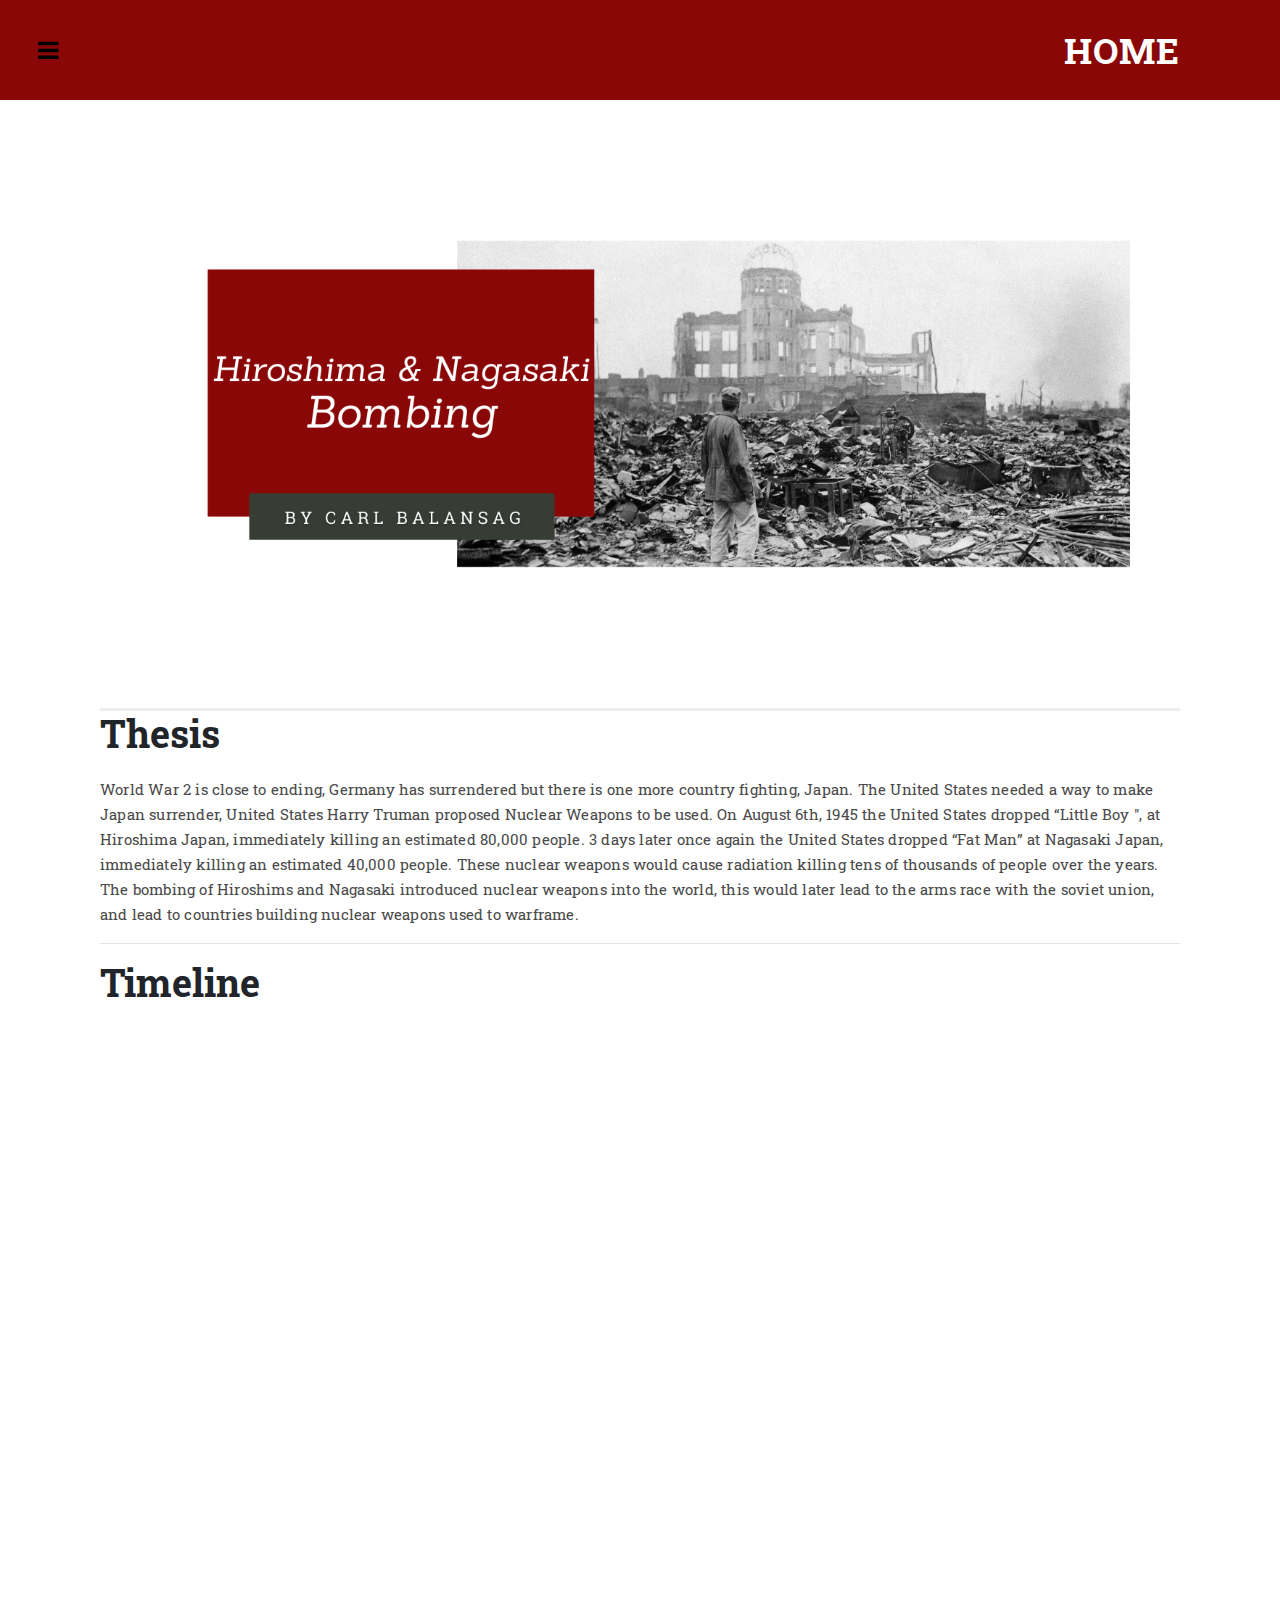
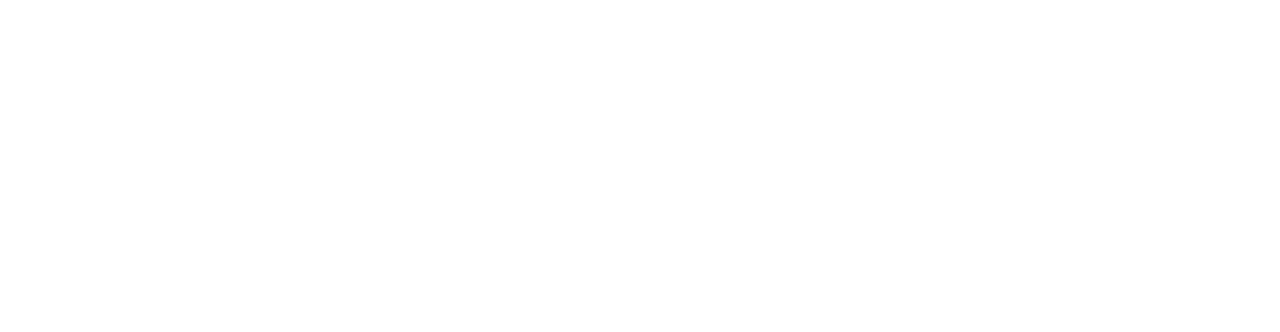
==== index.html @ 060b4022 "Add files via upload" ====
<!DOCTYPE html>
<html lang="en">

  <head>

    <meta charset="utf-8">
    <meta name="viewport" content="width=device-width, initial-scale=1, shrink-to-fit=no">
    <meta name="description" content="">
    <meta name="author" content="">
    <link href="https://fonts.googleapis.com/css?family=Roboto:100,300,400,500,700" rel="stylesheet">

    <title>Hiroshima & Nagasaki Bombing</title>

    <!-- Bootstrap core CSS -->
    <link href="vendor/bootstrap/css/bootstrap.min.css" rel="stylesheet">

<!--
Ramayana CSS Template
https://templatemo.com/tm-529-ramayana
-->

    <!-- Additional CSS Files -->
    <link rel="stylesheet" href="assets/css/fontawesome.css">
    <link rel="stylesheet" href="assets/css/templatemo-style.css">
    <link rel="stylesheet" href="assets/css/owl.css">

  </head>

<body class="is-preload">

    <!-- Wrapper -->
    <div id="wrapper">

      <!-- Main -->
        <div id="main">
          <div class="inner">

            <!-- Header -->
            <header id="header">
              <div class="logo">
                <a href="index.html">Home</a>
              </div>
            </header>

            <!-- Page Heading -->

            <section class="simple-post">
              <div class="container-fluid">
              
                <div class="row">
                  <div class="col-md-6" id="imp-left">
                    <img src="assets/images/start.png"  class="top"  alt="">
                  </div>                
              </div>
              </section>


            <div class="page-heading">
              <div class="container-fluid">
                <div class="row">
                  <div class="col-md-12">
                    <h1>Thesis</h1>
                    <p class="thesis">     World War 2 is close to ending, Germany has surrendered but there is one more country fighting, Japan. The United States needed a way to make Japan surrender, United States Harry Truman proposed Nuclear Weapons to be used. On August 6th, 1945 the United States dropped “Little Boy '', at Hiroshima Japan, immediately killing an estimated 80,000 people. 3 days later once again the United States dropped “Fat Man” at Nagasaki Japan, immediately killing an estimated 40,000 people. These nuclear weapons would cause radiation killing tens of thousands of people over the years. The bombing of Hiroshims and Nagasaki introduced nuclear weapons into the world, this would later lead to the arms race with the soviet union, and lead to countries building nuclear weapons used to warframe.</p>
                    <hr />
                    <h1>Timeline</h1>
                  </div>
                </div>
              </div>
            </div>


              <iframe src='https://cdn.knightlab.com/libs/timeline3/latest/embed/index.html?source=1AvqhfemXt5m7eoBFFXl8RFWh9XiJI4sRMn04hHzDS0k&font=Default&lang=en&initial_zoom=2&height=650' width="100%" height="800px" frameborder="0" style="border:0" allowfullscreen></iframe>


          </div>
        </div>

      <!-- Sidebar -->
        <div id="sidebar">

          <div class="inner">
              
            <!-- Menu -->
            <!-- <nav id="menu">
              <ul>
                <li><a href="shortcodes.html">Home</a></li>
                <li><a href="index.html">Main Event</a></li>
                <li><a href="simple_page.html">Timeline</a></li>
              </ul>
            </nav> -->

            <nav id="menu">
              <ul>
                <li><a href="index.html">Home</a></li>
                <li><a href="background.html">Background</a></li>
                <li><a href="mainevent.html">Main Event</a></li>
                <li>
                  <span class="opener">Long/Short Term Event</span>
                  <ul>
                    <li><a href="shortterm.html">Short Term</a></li>
                    <li><a href="longterm.html">Long Term</a></li>
                  </ul>
                </li>
                <li><a href="cite.html">Annotated Bibliography</a></li>
              </ul>
            </nav>

            <!-- Footer -->
            
          </div>
        </div>

    </div>

  <!-- Scripts -->
  <!-- Bootstrap core JavaScript -->
    <script src="vendor/jquery/jquery.min.js"></script>
    <script src="vendor/bootstrap/js/bootstrap.bundle.min.js"></script>

    <script src="assets/js/browser.min.js"></script>
    <script src="assets/js/breakpoints.min.js"></script>
    <script src="assets/js/transition.js"></script>
    <script src="assets/js/owl-carousel.js"></script>
    <script src="assets/js/custom.js"></script>
</body>


  </body>

</html>
---- assets/css/templatemo-style.css ----
/*

Ramayana CSS Template

https://templatemo.com/tm-529-ramayana

*/


@import url(fontawesome.css);
@import url("https://fonts.googleapis.com/css?family=Roboto+Slab:400,700");

body {
	font-family: 'Roboto Slab', sans-serif;
}

/* Basic */



input, select, textarea {
	outline: none;
}

a:hover {
	color: #FC3;
	text-decoration: none;
}

p {
	font-size: 14px;
	line-height: 25px;
	color: #7a7a7a;
	letter-spacing: 0.2px;
}

h4 {
	font-size: 19px;
	font-weight: 700;
	color: #31323a;
	letter-spacing: 0.25px;
}

img {
	width: 100%;
	overflow: hidden;
}

.top{
    margin-left: auto;
    margin-right: auto;
    position: relative;
    width: 85vw;
    height: auto;
}

.primary-button a,
button {
	font-size: 14px;
	font-weight: 700;
	text-transform: uppercase;
    background-color: transparent;
	display: inline-block;
	padding: 8px 20px;
	color: #8A0707;
	border: 2px solid #8A0707;
	transition: all 0.5s;
}
.primary-button a:hover,
button:hover {
	color: #fff;
	background-color: rgba(83,91,160,1);
}

section#search {
	border-bottom: none;
	padding-bottom: 0px;
}

section {
	border-bottom: 3px solid #eee;
	padding-bottom: 100px;
}

/* Wrapper */

#wrapper {
    display: -moz-flex;
    display: -webkit-flex;
    display: -ms-flex;
    display: flex;
    -moz-flex-direction: row-reverse;
    -webkit-flex-direction: row-reverse;
    -ms-flex-direction: row-reverse;
    flex-direction: row-reverse;
    min-height: 100vh;
}


/* Main */
.vdayPic{
    width: 300px;
    height: auto;
}

.kidref{
    position: relative;
    bottom: 20px;
    font-size: 9px;
}

.kid{
    width: 300px;
    height: auto;
}

.hershey{
    width: 450px;
    height: auto;
}

#imp-left{
    position: relative;
    left: 40px;
}

.refImp{
    width: 350px;
    height: auto;
}

.japPic{
    width: auto;
    height: 300px;
}

.un{
    width: 450px;
    height: auto;  
}

#imp{
    position: relative;
    bottom: 25px;    
}

.refv{
    position: relative;
    bottom: 20px;    
    font-size: 9px;
}

.refppl{
    position: relative;
    bottom: 40px;    
    font-size: 9px;
}

.img-main{
    height:290px;;
    width: auto;
    position: relative;
    bottom: 40px;
}

#main {
    -moz-flex-grow: 1;
    -webkit-flex-grow: 1;
    -ms-flex-grow: 1;
    flex-grow: 1;
    -moz-flex-shrink: 1;
    -webkit-flex-shrink: 1;
    -ms-flex-shrink: 1;
    flex-shrink: 1;
    width: 100%;
}

#main > .inner {
    padding: 100px;
}

/* Banner */
.main-banner .container-fluid {
	padding-left: 0px;
	padding-right: 0px;
}
.main-banner .banner-content {
	background-image: url(../images/bomb.jpg);
	background-size: cover;
    object-fit: fill;
}

.main-banner .banner-content .banner-caption {
    max-width: 350px;
	background-color: rgba(250,250,250,0.95);
	margin: 50px;
	padding: 50px;
    opacity: 80%;
}

.main-banner .banner-content .banner-caption h4 {
	font-size: 38px;
	font-weight: 700;
	color: #31323a;
	letter-spacing: 0.25px;
	margin: 0px;
    opacity: 100%;
}

.main-banner .banner-content .banner-caption em {
	font-style: normal;
	color: #664c35

;
}

.main-banner .banner-content .banner-caption span {
	font-size: 15px;
	color: #aaaaaa;
	letter-spacing: 0.5px;
	display: inline-block;
	margin-top: 20px;
	margin-bottom: 20px;
}

.main-banner .banner-content .banner-caption p {
	margin-bottom: 30px;
    opacity: 100%;
}


/* Services */

.services {
	margin-top: 100px;
}

.services .container-fluid {
	padding-left: 13px;
	padding-right: 13px;
}

.services .col-md-4 {
	padding-left: 2px;
	padding-right: 2px;
}

.services .service-item {
	margin-bottom: 3px;
	background-color: #eaebef;
	padding: 50px;
	text-align: center;
	transition: all 0.5s;
}

.services .service-item .icon {
	width: 50px;
	height: 50px;
	display: inline-block;
	margin-bottom: 30px;
	background-size: cover;
	background-repeat: no-repeat;
	transition: all 0.5s;
}

.services .first-item .icon {
	background-image: url(../images/icon_01.png);
}
.services .first-item:hover .icon {
	background-image: url(../images/icon_hover_01.png);
}

.services .second-item .icon {
	background-image: url(../images/icon_02.png);
}
.services .second-item:hover .icon {
	background-image: url(../images/icon_hover_02.png);
}

.services .third-item .icon {
	background-image: url(../images/icon_03.png);
}
.services .third-item:hover .icon {
	background-image: url(../images/icon_hover_03.png);
}

.services .fourth-item .icon {
	background-image: url(../images/icon_04.png);
}
.services .fourth-item:hover .icon {
	background-image: url(../images/icon_hover_04.png);
}

.services .fivth-item .icon {
	background-image: url(../images/icon_05.png);
}
.services .fivth-item:hover .icon {
	background-image: url(../images/icon_hover_05.png);
}

.services .sixth-item .icon {
	background-image: url(../images/icon_06.png);
}
.services .sixth-item:hover .icon {
	background-image: url(../images/icon_hover_06.png);
}

.services .service-item:hover {
	background-color: #8A0707;
}
.services .service-item:hover h4,
.services .service-item:hover p {
	color: #fff;
}

.services .service-item h4 {
	margin-bottom: 20px;
	transition: all 0.5s;
}

.services .service-item  p {
	margin-bottom: 0px;
	transition: all 0.5s;
}

/* Top Image */

.top-image {
	margin-top: 100px;
}

.top-image .container-fluid {
	padding-left: 0px;
	padding-right: 0px;
}

.top-image h4 {
	margin: 30px 0px 20px 0px;
}

.top-image .primary-button {
	margin-top: 30px;
}

/* Left Image */
.left-image {
	margin-top: 100px;
}

.left-image .container-fluid {
	padding-left: 0px;
	padding-right: 0px;
}

.left-image .right-content {
	margin-left: 15px;
}

.left-image h4 {
	margin: 0px 0px 20px 0px;
}

.left-image .primary-button {
	margin-top: 30px;
}

/* Right Image */
section.right-image {
	border-bottom: none;
	padding-bottom: 0px;
}

.right-image {
	margin-top: 100px;
}

.right-image .container-fluid {
	padding-left: 0px;
	padding-right: 0px;
}

.right-image .left-content {
	margin-right: 15px;
}

.right-image h4 {
	margin: 0px 0px 20px 0px;
}

.right-image .primary-button {
	margin-top: 30px;
}

/* Simple Post */
.simple-post {
    margin-top: 80px;
}

.simple-post .container-fluid {
    padding-left: 0px;
    padding-right: 0px;
}

.simple-post p {
    margin-top: 30px;
    margin-bottom: 0px;
}

.simple-post1 {
    margin-top: 80px;
}

.simple-post1 .container-fluid {
    padding-left: 0px;
    padding-right: 0px;
}

.simple-post1 p {
    margin-top: 30px;
    margin-bottom: 0px;
}



/* Contact Form */

section.contact-form {
    padding-bottom: 0px;
    border-bottom: none;
}

.contact-form {
    margin-top: 100px;
}

.contact-form .container-fluid {
    padding-left: 0px;
    padding-right: 0px;
}

.contact-form input {
    font-size: 14px;
    color: #7a7a7a;
    width: 100%;
    height: 50px;
    border-radius: 0px;
    border: 2px solid #eee;
    outline: none;
    padding-left: 20px;
    line-height: 50px;
    margin-bottom: 40px;
}

.contact-form input:focus {
    outline: none;
    box-shadow: none;
    border-color: #8A0707;
}

.contact-form textarea {
    font-size: 14px;
    color: #7a7a7a;
    width: 100%;
    max-width: 100%;
    height: 160px;
    max-height: 220px;
    border-radius: 0px;
    border: 2px solid #eee;
    outline: none;
    padding-left: 20px;
    line-height: 50px;
    margin-bottom: 40px;
}

.contact-form textarea:focus {
    outline: none;
    box-shadow: none;
    border-color: #8A0707;
}

.contact-form button {
    font-size: 14px;
    font-weight: 700;
    text-transform: uppercase;
    display: inline-block;
    padding: 8px 20px;
    color: #8A0707;
    background-color: transparent;
    border: 2px solid #8A0707;
    transition: all 0.5s;
    cursor: pointer;
}

.contact-form button:hover {
    color: #fff;
    background-color: rgba(83,91,160,1);
}


/* Tables */

section.tables {
    margin-top: 80px;
    border-top: 3px solid #eee!important;
    padding-top: 100px;
}

section.tables .container-fluid {
    padding-left: 0px;
    padding-right: 0px;
}

.default-table {
    -webkit-overflow-scrolling: touch;
    overflow-x: auto;
    background-color: #f7f7f7;
    padding: 50px;
}

.alternate-table {
    margin-top: 50px;
    -webkit-overflow-scrolling: touch;
    overflow-x: auto;
    background-color: #f7f7f7;
    padding: 50px;
}

.alternate-table table td {
    border-right: 2px solid #f7f7f7;
}

.alternate-table table td:last-child {
    border-right: none;
}


table {
    width: 100%;
}

table tbody tr {
    border-left: 0;
    border-right: 0;
    border-bottom: 10px solid #f7f7f7;
}

table td {
    padding: 20px;
}

table th {
    padding: 0px 20px 20px 20px;
    font-size: 17px;
    font-weight: 700;
    letter-spacing: 0.5px;
    text-align: left;
    text-transform: capitalize;
}

    @media screen and (max-width: 980px) {

        table th {
            font-size: 15px;
        }

    }

table.alt {
    border-collapse: separate;
}

table.alt tbody tr td {
    border: solid 1px;
    border-left-width: 0;
    border-top-width: 0;
}

    table.alt tbody tr td:first-child {
        border-left-width: 1px;
    }

table.alt tbody tr:first-child td {
    border-top-width: 1px;
}

table.alt thead {
    border-bottom: 0;
}

table.alt tfoot {
    border-top: 0;
}

table tbody tr {
    background-color: #e7e7e7;
}

    table tbody tr:nth-child(2n + 1) {
        background-color: #fff;
    }

table th {
    color: #4a4a4a;
}

ul.table-pagination {
    padding: 0;
    margin-top: 30px;
    list-style: none;
    text-align: center;
}

ul.table-pagination li {
    display: inline-block;
}

ul.table-pagination li:first-child {
    float: left;
}

ul.table-pagination li:last-child {
    float: right;
}

ul.table-pagination li a {
    display: inline-block;
    height: 40px;
    background-color: #e7e7e7;
    text-align: center;
    line-height: 40px;
    padding: 0px 15px;
    min-width: 40px;
    color: #4a4a4a;
    text-transform: uppercase;
    font-size: 13px;
    transition: all 0.5s;
}

ul.table-pagination li a:hover,
ul.table-pagination li.active a {
    background-color: #8A0707;
    color: #fff;
}


/* Forms */

section.forms {
    margin-top: 90px;
}

section.forms .container-fluid {
    padding-left: 0px;
    padding-right: 0px;
}

.forms input,
.forms select {
    font-size: 14px;
    color: #7a7a7a;
    width: 100%;
    height: 50px;
    border-radius: 0px;
    border: 2px solid #eee;
    outline: none;
    padding-left: 20px;
    line-height: 50px;
    margin-bottom: 40px;
}

.forms textarea {
    font-size: 14px;
    color: #7a7a7a;
    width: 100%;
    height: 160px;
    max-height: 220px;
    border-radius: 0px;
    border: 2px solid #eee;
    outline: none;
    padding-left: 20px;
    line-height: 50px;
    margin-bottom: 40px;
}

.forms input:focus,
.forms select:focus,
.forms textarea:focus {
    outline: none;
    box-shadow: none;
    border-color: #8A0707;
}

.forms .radio-item,
.forms .circle-item {
    margin-bottom: 30px;
}

input[type="checkbox"],
input[type="radio"] {
    -moz-appearance: none;
    -webkit-appearance: none;
    -ms-appearance: none;
    appearance: none;
    display: block;
    float: left;
    margin-right: -2rem;
    opacity: 0;
    width: 1rem;
    z-index: -1;
}

input[type="checkbox"] + label,
input[type="radio"] + label {
    text-decoration: none;
    cursor: pointer;
    display: inline-block;
    font-size: 14px;
    letter-spacing: 0;
    text-transform: none;
    font-weight: 300;
    background-color: #eee;
    padding: 20px;
    padding-right: 1rem;
    position: relative;
    min-width: 180px;
    width: 100%;
    display: inline-block;
    line-height: 22px;
}

input[type="checkbox"] + label:before,
input[type="radio"] + label:before {
    -moz-osx-font-smoothing: grayscale;
    -webkit-font-smoothing: antialiased;
    font-family: FontAwesome;
    font-style: normal;
    font-weight: normal;
    text-transform: none !important;
}

input[type="checkbox"] + label:before,
input[type="radio"] + label:before {
    border-radius: 0px;
    background-color: #fff;
    content: '';
    display: inline-block;
    line-height: 30px;
    position: absolute;
    text-align: center;
    width: 30px;
    height: 30px;
    top: 50%;
    transform: translateY(-50%);
    right: 10px;
}

.circle-item input[type="checkbox"] + label:before,
.circle-item input[type="radio"] + label:before {
    border-radius: 50%;
}

input[type="checkbox"]:checked + label:before,
input[type="radio"]:checked + label:before {
    content: '\f00c';
    background-color: #8A0707;
    color: #fff;
}

input[type="checkbox"] + label:before {
    border-radius: 0;
}

input[type="radio"] + label:before {
    border-radius: 0px;
}


/* Buttons */
section.buttons {
    margin-top: 90px;
    border-bottom: none;
    padding-bottom: 0px;
}

section.buttons .container-fluid {
    padding-left: 0px;
    padding-right: 0px;
}

.filled-rectangle-button {
    margin-bottom: 30px;
}
.filled-rectangle-button a {
    font-size: 14px;
    font-weight: 700;
    text-transform: uppercase;
    display: inline-block;
    padding: 8px;
    width: 100%;
    text-align: center;
    letter-spacing: 0.5px;
    color: #fff;
    border: 2px solid #8A0707;
    transition: all 0.5s;
    background-color: rgba(83,91,160,1);
}
.filled-rectangle-button a:hover {
    color: #8A0707;
    background-color: rgba(83,91,160,0.25);
}

.border-rectangle-button {
    margin-bottom: 30px;
}
.border-rectangle-button a {
    font-size: 14px;
    font-weight: 700;
    text-transform: uppercase;
    display: inline-block;
    padding: 8px;
    width: 100%;
    text-align: center;
    letter-spacing: 0.5px;
    color: #8A0707;
    border: 2px solid #8A0707;
    transition: all 0.5s;
    background-color: rgba(83,91,160,0.0);
}
.border-rectangle-button a:hover {
    color: #fff;
    background-color: rgba(83,91,160,1);
}

.filled-radius-button {
    margin-bottom: 30px;
}
.filled-radius-button a {
    font-size: 14px;
    font-weight: 700;
    text-transform: uppercase;
    display: inline-block;
    padding: 8px;
    width: 100%;
    text-align: center;
    letter-spacing: 0.5px;
    color: #fff;
    border: 2px solid #8A0707;
    transition: all 0.5s;
    background-color: rgba(83,91,160,1);
    border-radius: 5px;
}
.filled-radius-button a:hover {
    color: #fff;
    background-color: rgba(83,91,160,0.25);
}

.border-radius-button {
    margin-bottom: 30px;
}
.border-radius-button a {
    font-size: 14px;
    font-weight: 700;
    text-transform: uppercase;
    display: inline-block;
    padding: 8px;
    width: 100%;
    text-align: center;
    letter-spacing: 0.5px;
    color: #8A0707;
    border: 2px solid #8A0707;
    transition: all 0.5s;
    background-color: rgba(83,91,160,0.0);
    border-radius: 5px;
}
.border-radius-button a:hover {
    color: #fff;
    background-color: rgba(83,91,160,1);
}

.filled-rounded-button {
    margin-bottom: 30px;
}
.filled-rounded-button a {
    font-size: 14px;
    font-weight: 700;
    text-transform: uppercase;
    display: inline-block;
    padding: 8px;
    width: 100%;
    text-align: center;
    letter-spacing: 0.5px;
    color: #fff;
    border: 2px solid #8A0707;
    transition: all 0.5s;
    background-color: rgba(83,91,160,1);
    border-radius: 20px;
}
.filled-rounded-button a:hover {
    color: #fff;
    background-color: rgba(83,91,160,0.25);
}

.border-rounded-button {
    margin-bottom: 30px;
}
.border-rounded-button a {
    font-size: 14px;
    font-weight: 700;
    text-transform: uppercase;
    display: inline-block;
    padding: 8px;
    width: 100%;
    text-align: center;
    letter-spacing: 0.5px;
    color: #8A0707;
    border: 2px solid #8A0707;
    transition: all 0.5s;
    background-color: rgba(83,91,160,0.0);
    border-radius: 20px;
}
.border-rounded-button a:hover {
    color: #fff;
    background-color: rgba(83,91,160,1);
}

.filled-icon-button {
    margin-bottom: 30px;
}
.filled-icon-button i {
    margin-right: 8px;
}
.filled-icon-button a {
    font-size: 14px;
    font-weight: 700;
    text-transform: uppercase;
    display: inline-block;
    padding: 8px;
    width: 100%;
    text-align: center;
    letter-spacing: 0.5px;
    color: #fff;
    border: 2px solid #8A0707;
    transition: all 0.5s;
    background-color: rgba(83,91,160,1);
    border-radius: 20px;
}
.filled-icon-button a:hover {
    color: black;
    background-color: rgba(83,91,160,0.25);
}

.border-icon-button {
    margin-bottom: 30px;
}
.border-icon-button i {
    margin-right: 8px;
}
.border-icon-button a {
    font-size: 14px;
    font-weight: 700;
    text-transform: uppercase;
    display: inline-block;
    padding: 8px;
    width: 100%;
    text-align: center;
    letter-spacing: 0.5px;
    color: #8A0707;
    border: 2px solid #8A0707;
    transition: all 0.5s;
    background-color: rgba(83,91,160,0.0);
    border-radius: 20px;
}
.border-icon-button a:hover {
    color: #fff;
    background-color: rgba(83,91,160,1);
}

/* Page Heading */

.page-heading .container-fluid {
    padding-left: 0px;
    padding-right: 0px;
}

.page-heading h1 {
    margin-top: 0px;
    font-size: 38px;
    font-weight: 700;
    margin-bottom: 20px;
}

.page-heading p {
    font-size: 15px;
    color: #4a4a4a;
}

/* Section Heading */

.section-heading .container-fluid {
    padding-left: 0px;
    padding-right: 0px;
}

.section-heading h2 {
    margin-top: 0px;
    font-size: 24px;
    font-weight: 700;
    margin-bottom: 50px;
}

/* Sidebar */

#sidebar {
    -moz-flex-grow: 0;
    -webkit-flex-grow: 0;
    -ms-flex-grow: 0;
    flex-grow: 0;
    -moz-flex-shrink: 0;
    -webkit-flex-shrink: 0;
    -ms-flex-shrink: 0;
    flex-shrink: 0;
    -moz-transition: margin-left 0.5s ease, box-shadow 0.5s ease;
    -webkit-transition: margin-left 0.5s ease, box-shadow 0.5s ease;
    -ms-transition: margin-left 0.5s ease, box-shadow 0.5s ease;
    transition: margin-left 0.5s ease, box-shadow 0.5s ease;
    background-color: #3A3935;
    position: relative;
    width: 420px;
}

#sidebar > .inner {
    position: relative;
    width: 420px;
    padding: 0px 50px;
}

#sidebar > .inner > #search  {
    background-color: #2d2e39;
    height: 100px;
    width: 420px;
    display: inline-block;
    margin-left: -50px;
}
#sidebar > .inner > #search input {
	width: 100%;
	height: 100px;
	background-color: transparent;
	border: none;
	padding: 0px 50px;
	color: black;
}

#search form:before {
	font-family: 'FontAwesome';
    -moz-transform: scaleX(-1);
    -webkit-transform: scaleX(-1);
    -ms-transform: scaleX(-1);
    transform: scaleX(-1);
    color: black;
    content: '\f002';
    cursor: default;
    display: block;
    position: absolute;
    right: 50px;
    text-align: center;
    top: 35px;
    font-size: 18px;
}

#sidebar .toggle {
    text-decoration: none;
    -moz-transition: left 0.5s ease;
    -webkit-transition: left 0.5s ease;
    -ms-transition: left 0.5s ease;
    transition: left 0.5s ease;
    -webkit-tap-highlight-color: rgba(255, 255, 255, 0);
    border: 0;
    display: block;
    color: black;
    height: 100px;
    left: 420px;
    line-height: 100px;
    outline: 0;
    overflow: hidden;
    position: absolute;
    text-align: center;
    text-indent: 100px;
    top: 0;
    width: 100px;
    z-index: 10000;
}

#sidebar .toggle:before {
    -moz-osx-font-smoothing: grayscale;
    -webkit-font-smoothing: antialiased;
    font-family: FontAwesome;
    font-style: normal;
    font-weight: normal;
    text-transform: none !important;
}

#sidebar .toggle:before {
    content: '\f0c9';
    font-size: 2rem;
    height: inherit;
    left: 0;
    line-height: inherit;
    position: absolute;
    text-indent: 0;
    top: 0;
    width: inherit;
}

#sidebar.inactive {
    margin-left: -420px;
}

@media screen and (max-width: 1680px) {
    #sidebar {
        width: 380px;
    }
    #sidebar > .inner {
        padding: 0px 30px;
        width: 380px;
    }
    #sidebar .toggle {
        height: 100px;
        left: 380px;
        line-height: 100px;
    }
    #sidebar .toggle:before {
        font-size: 24px;
    }
    #sidebar.inactive {
        margin-left: -380px;
    }
    #sidebar > .inner > #search  {
	    width: 380px;
	    margin-left: -30px;
	}
	#menu {
		margin-top: 30px;
	}
	.featured-posts {
		margin-left: -30px!important;
		margin-right: -30px!important;
		padding: 30px!important;
	}
}

@media screen and (max-width: 1280px) {
    #sidebar {
        box-shadow: 0 0 5em 0 rgba(0, 0, 0, 0.175);
        height: 100%;
        left: 0;
        position: fixed;
        top: 0;
        z-index: 10000;
    }
    #sidebar.inactive {
        box-shadow: none;
    }
    #sidebar > .inner {
        -webkit-overflow-scrolling: touch;
        height: 100%;
        left: 0;
        overflow-x: hidden;
        overflow-y: auto;
        position: absolute;
        top: 0;
    }
    #sidebar > .inner:after {
        content: '';
        display: block;
        height: 4em;
        width: 100%;
    }
    #sidebar .toggle {
        width: 6em;
    }
    #sidebar .toggle:before {
        font-size: 1.5rem;
        color: black;
        background-color: transparent;
    }
    body.is-preload #sidebar {
        display: none;
    }
}

@media screen and (max-width: 845px) {
    #header .logo a {
        margin-right: 30px!important;
    }
	#main > .inner {
	    padding: 15px;
	}
	#header {
	    margin: -15px!important;
	}
	section.main-banner {
		margin-top: 30px;
	}
    .page-heading h1 {
        margin-top: 80px;
    }
    #sidebar .toggle {
        text-indent: 8.25em;
        width: 7.25em;
    }
    #sidebar .toggle:before {
        color: black;
        margin-left: -0.0855em;
        margin-top: -0.25em;
        font-size: 20px;
        z-index: 1;
    }
    #sidebar .toggle:before {
    	background-color: transparent;
    }
    #sidebar .toggle:after {
        background: transparent;
        border-radius: 5px;
        content: '';
        height: 60px;
        left: 15px;
        position: absolute;
        top: 15px;
        width: 80px;
    }
    .left-image .right-content {
    	margin-top: 40px;
    	margin-left: 0px;
    }
    .right-image .left-content {
    	margin-bottom: 40px;
    	margin-right: 0px;
    }
    .main-banner {
    	text-align: center;
    }
    .main-banner .banner-content .banner-caption {
    	padding: 30px;
    }
    .contact-form button {
        margin-bottom: 30px;
    }
}

/* Featured Post */

.featured-posts {
	margin-top: 50px;
	position: relative;
	background-color: #1e1f25;
	margin-left: -50px;
	margin-right: -50px;
	padding: 50px;
}

.featured-posts .heading h2 {
	font-size: 19px;
	color: #fff;
	border-bottom: 1px solid #2d2e39;
	padding-bottom: 10px;
	margin-bottom: 25px;
}

.featured-posts p {
	margin-top: 20px;
	color: #fff;
}

.owl-carousel .owl-dots {
	position: absolute;
	top: -55px;
	right: 0;
}

.owl-carousel button.owl-dot {
	width: 10px;
	height: 10px;
	background-color: #2d2e39!important;
	margin-left: 5px;
	outline: none;
}

.owl-carousel button.active {
	background-color: #8A0707!important;
}


/* Header */

#header {
    display: -moz-flex;
    display: -webkit-flex;
    display: -ms-flex;
    display: flex;
    position: relative;
    background-color: #8A0707;
    margin: -100px -100px 100px -100px;
}

#header .logo {
    text-align: right;
    display: inline-block;	
    width: 100%;
    height: 100px;
    line-height: 100px;
}
#header .logo a {
	font-size: 36px;
	text-transform: uppercase;
	letter-spacing: 1px;
	color: white;
	font-weight: 700;
	margin-right: 100px;
}


/* Footer */

#footer .copyright {
	text-align: center;
    color: #fff;
    font-size: 14px;
    margin-top: 50px;
}

#footer .copyright p {
	margin-bottom: 0px;
}


/* Menu */
#menu {
	margin-top: 50px;
}

#menu ul {
    -moz-user-select: none;
    -webkit-user-select: none;
    -ms-user-select: none;
    user-select: none;
    color: #3d4449;
    font-family: "Roboto Slab", serif;
    font-family: 400;
    letter-spacing: 0.075em;
    list-style: none;
    margin-bottom: 0;
    padding: 0;
    text-transform: uppercase;
}

#menu ul a,
#menu ul span {
	color: #fff;
    border-bottom: 0;
    cursor: pointer;
    display: block;
    font-size: 15px;
    font-weight: 300;
    padding: 15px 0px;
}
#menu ul li ul a,
#menu ul li ul span {
    padding: 10px 0px;
}

#menu ul a:hover,
#menu ul span:hover {
    color: #8A0707;
}

#menu ul a.opener,
#menu ul span.opener {
    -moz-transition: color 0.2s ease-in-out;
    -webkit-transition: color 0.2s ease-in-out;
    -ms-transition: color 0.2s ease-in-out;
    transition: color 0.2s ease-in-out;
    text-decoration: none;
    -webkit-tap-highlight-color: rgba(255, 255, 255, 0);
    position: relative;
}

#menu ul a.opener:before,
#menu ul span.opener:before {
    -moz-osx-font-smoothing: grayscale;
    -webkit-font-smoothing: antialiased;
    font-family: FontAwesome;
    font-style: normal;
    font-weight: normal;
    text-transform: none !important;
}

#menu ul a.opener:before,
#menu ul span.opener:before {
    -moz-transition: color 0.2s ease-in-out, -moz-transform 0.2s ease-in-out;
    -webkit-transition: color 0.2s ease-in-out, -webkit-transform 0.2s ease-in-out;
    -ms-transition: color 0.2s ease-in-out, -ms-transform 0.2s ease-in-out;
    transition: color 0.2s ease-in-out, transform 0.2s ease-in-out;
    color: #fff;
    content: '\f078';
    position: absolute;
    right: 0;
}

#menu ul a.opener:hover:before,
#menu ul span.opener:hover:before {
    color: #8A0707;
}

#menu ul a.opener.active + ul,
#menu ul span.opener.active + ul {
    display: block;
}

#menu ul a.opener.active:before,
#menu ul span.opener.active:before {
    -moz-transform: rotate(-180deg);
    -webkit-transform: rotate(-180deg);
    -ms-transform: rotate(-180deg);
    transform: rotate(-180deg);
}

#menu > ul > li {
    border-top: solid 1px #1a1b20;
    margin: 0.5em 0 0 0;
    padding: 0.5em 0 0 0;
}

#menu > ul > li > ul {
    color: #9fa3a6;
    display: none;
    margin: 0.5em 0 1.5em 0;
    padding-left: 1em;
}

#menu > ul > li > ul a,
#menu > ul > li > ul span {
    font-size: 13px;
}

#menu > ul > li > ul > li {
    margin: 0.125em 0 0 0;
    padding: 0.125em 0 0 0;
}

#menu > ul > li:first-child {
    border-top: 0;
    margin-top: 0;
    padding-top: 0;
}
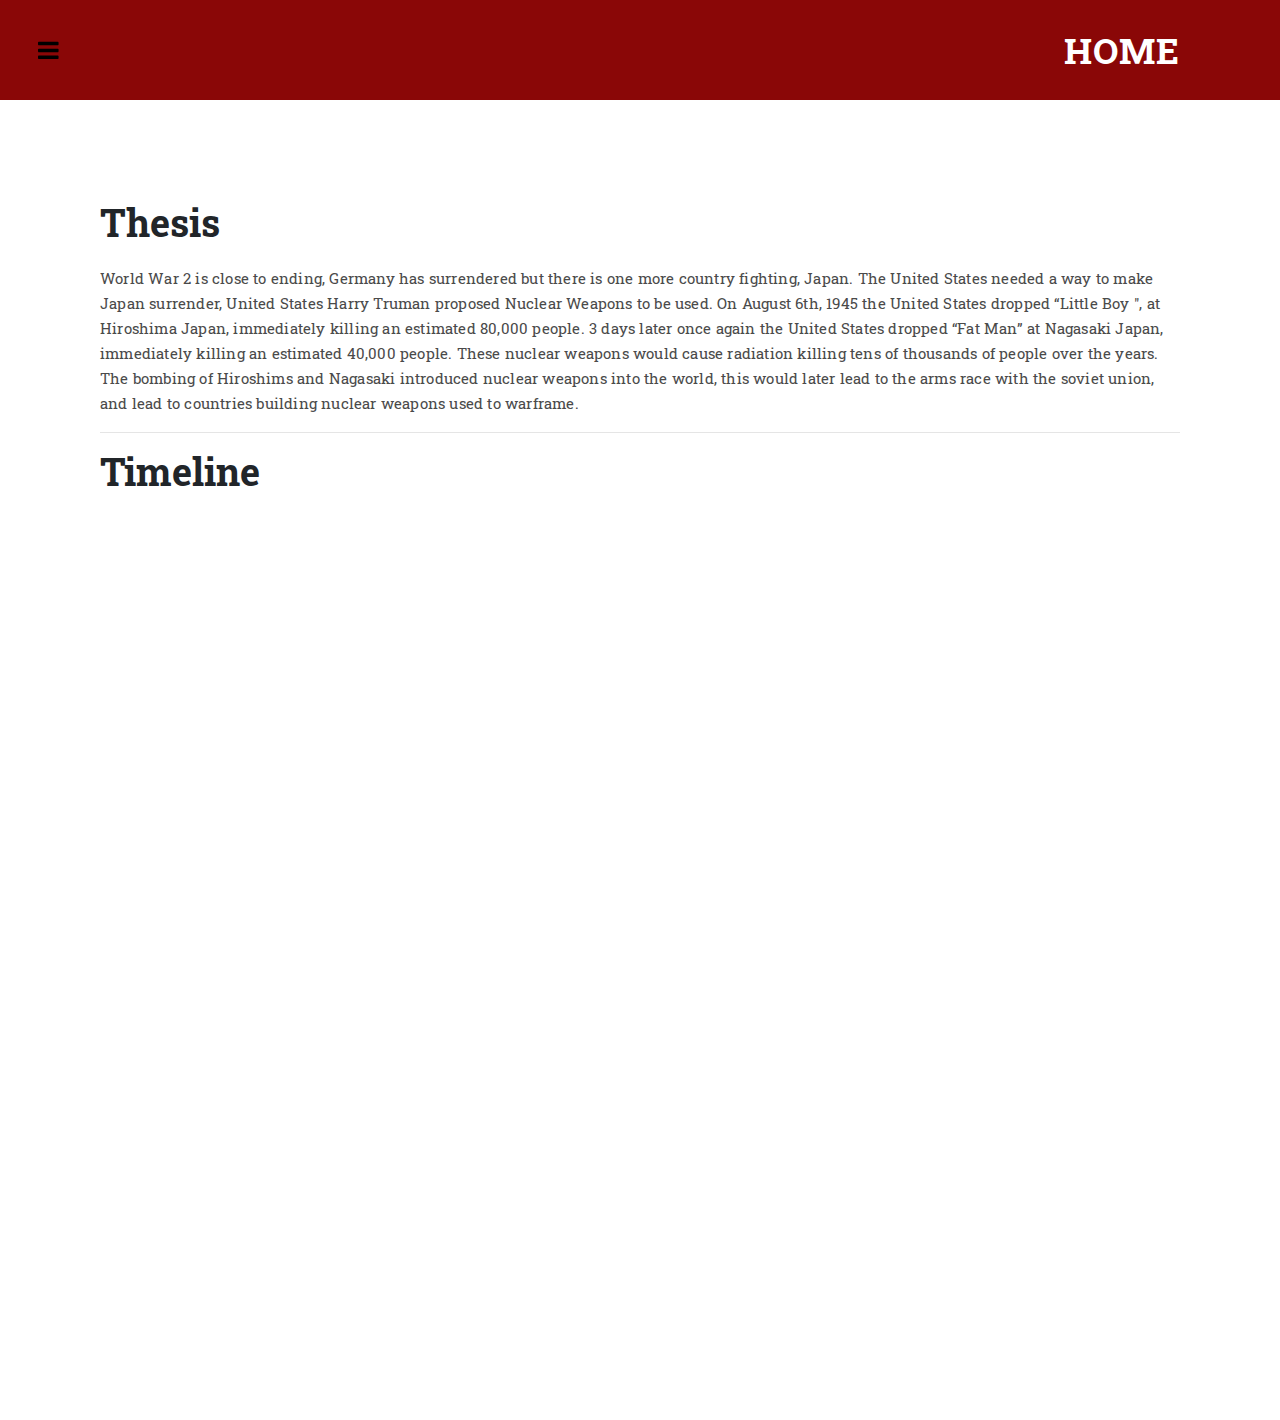
==== commit 15221a89: "Update index.html" ====
--- a/index.html
+++ b/index.html
@@ -43,16 +43,6 @@
             </header>
 
             <!-- Page Heading -->
-
-            <section class="simple-post">
-              <div class="container-fluid">
-              
-                <div class="row">
-                  <div class="col-md-6" id="imp-left">
-                    <img src="assets/images/start.png"  class="top"  alt="">
-                  </div>                
-              </div>
-              </section>
 
 
             <div class="page-heading">
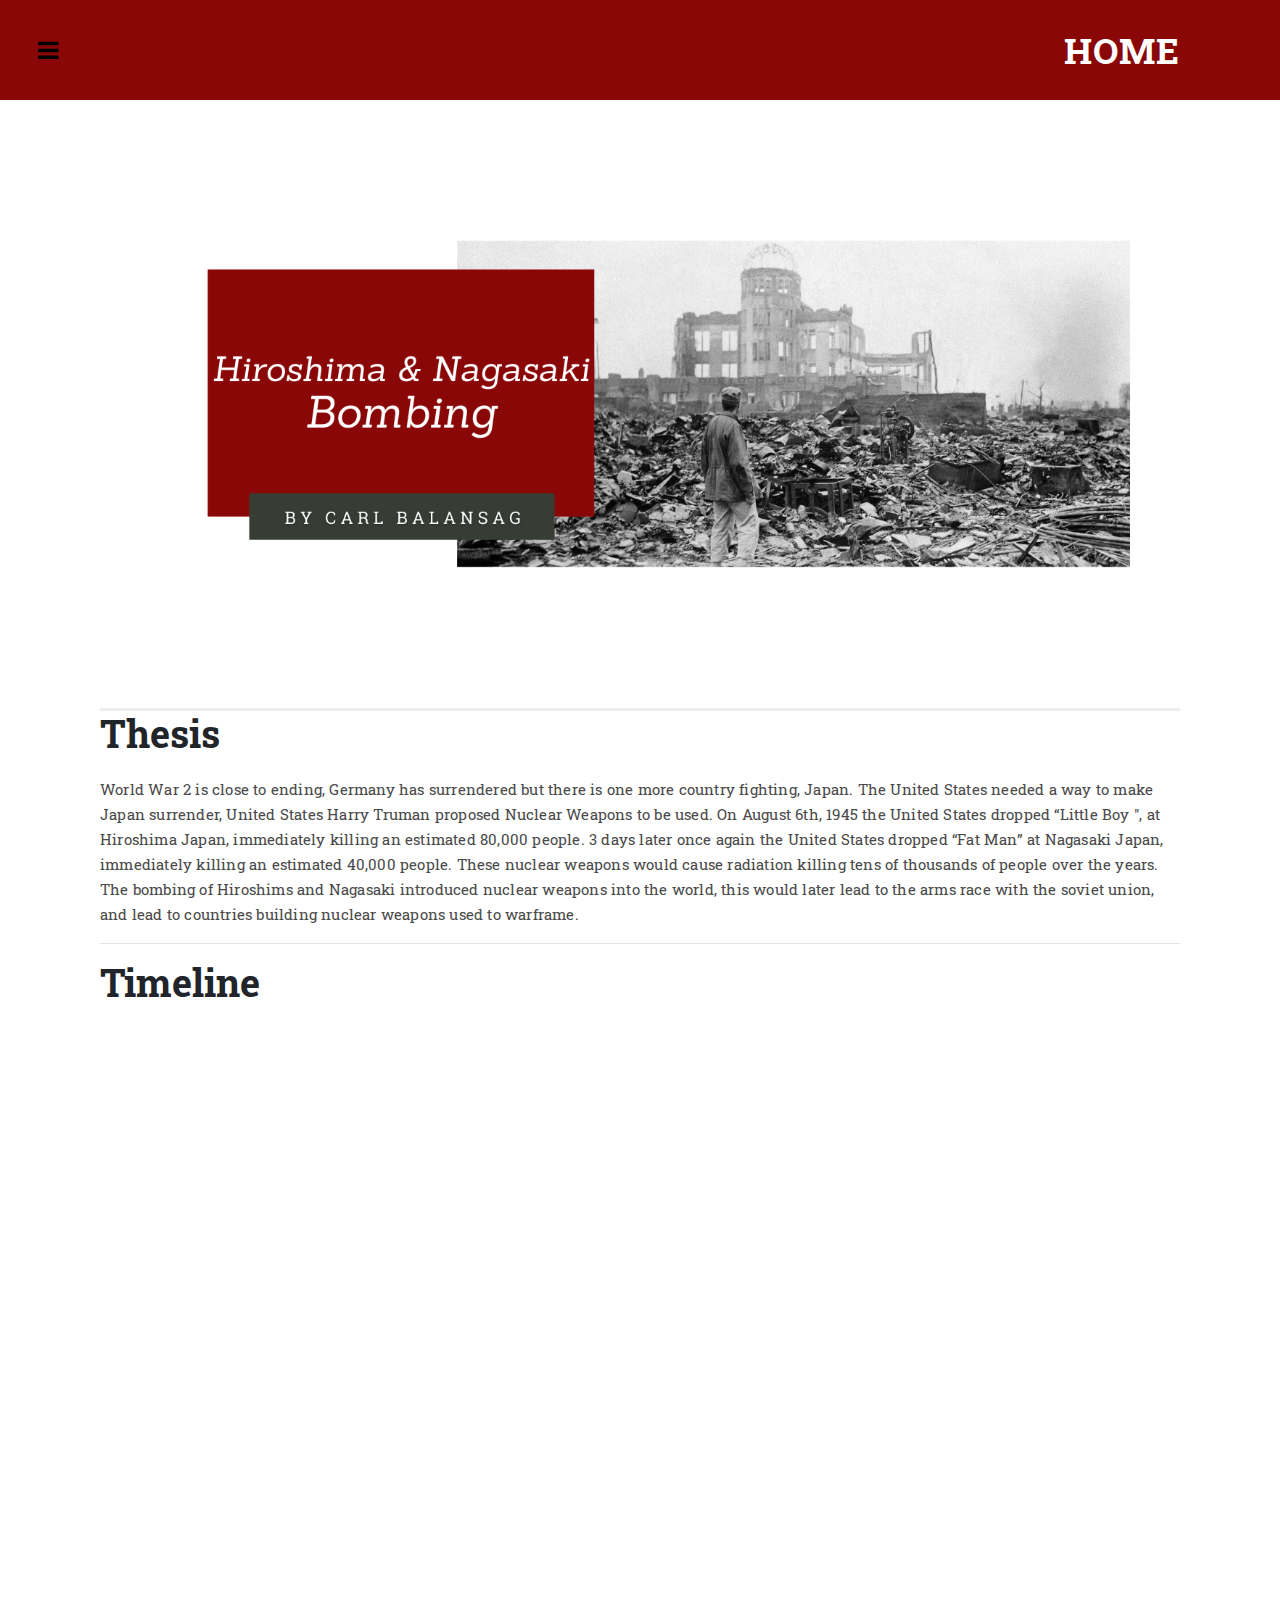
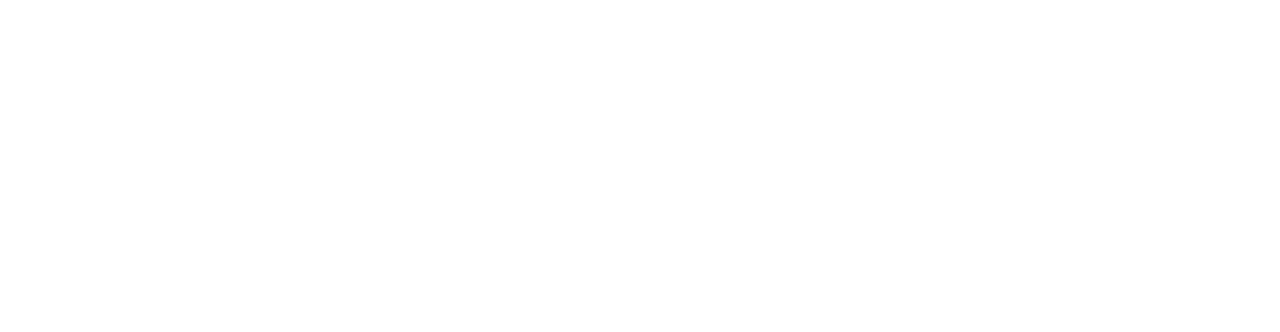
==== commit 7b13cbe0: "Update index.html" ====
--- a/index.html
+++ b/index.html
@@ -43,6 +43,16 @@
             </header>
 
             <!-- Page Heading -->
+
+            <section class="simple-post">
+              <div class="container-fluid">
+              
+                <div class="row">
+                  <div class="col-md-6" id="imp-left">
+                    <img src="assets/images/start.png"  class="top"  alt="">
+                  </div>                
+              </div>
+              </section>
 
 
             <div class="page-heading">
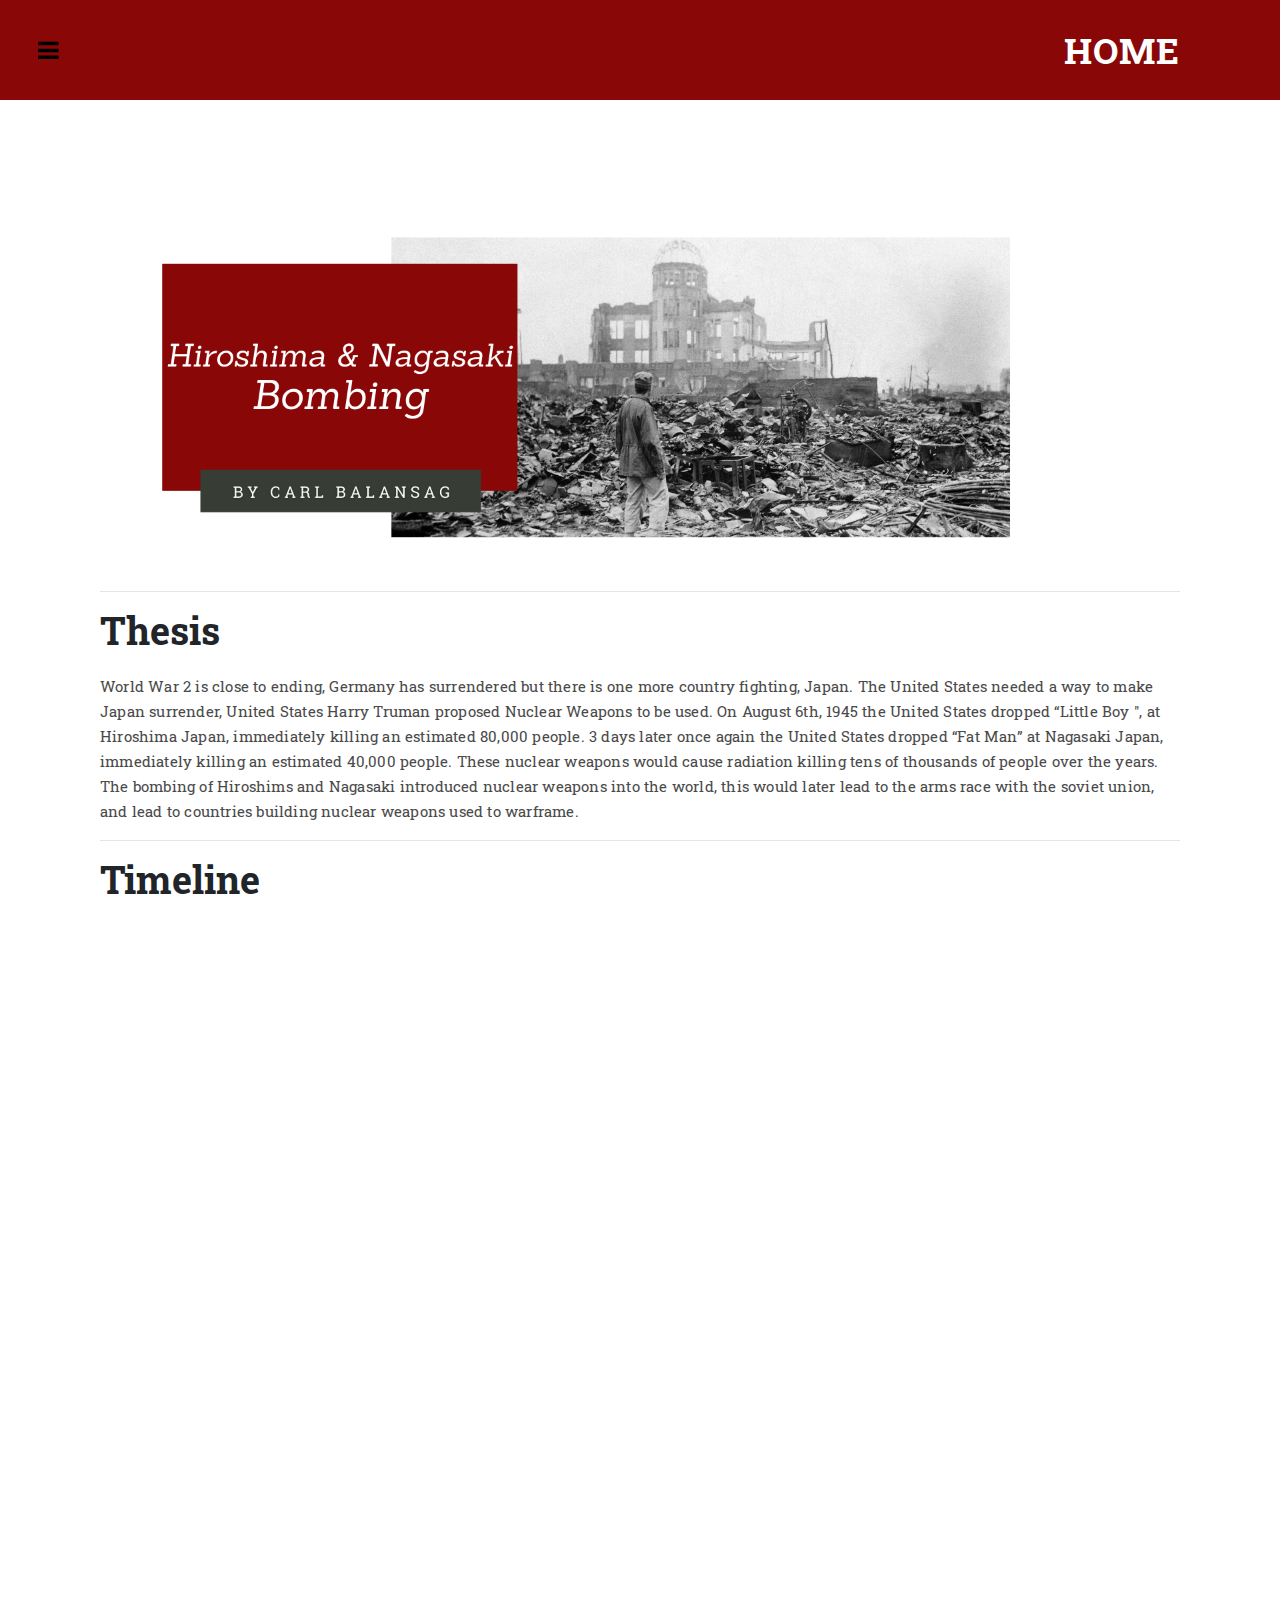
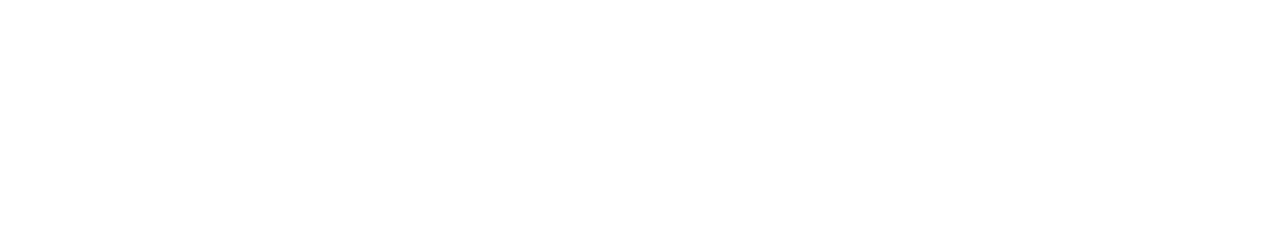
==== commit 81fe9b44: "Update index.html" ====
--- a/index.html
+++ b/index.html
@@ -44,15 +44,17 @@
 
             <!-- Page Heading -->
 
-            <section class="simple-post">
-              <div class="container-fluid">
-              
-                <div class="row">
-                  <div class="col-md-6" id="imp-left">
-                    <img src="assets/images/start.png"  class="top"  alt="">
-                  </div>                
+
+              <div class="page-heading">
+                <div class="container-fluid">
+                  <div class="row">
+                    <div class="col-md-12">
+                        <img src="assets/images/start.png"  class="top"  alt="">
+                      <hr />
+                    </div>
+                  </div>
+                </div>
               </div>
-              </section>
 
 
             <div class="page-heading">
--- a/assets/css/templatemo-style.css
+++ b/assets/css/templatemo-style.css
@@ -50,7 +50,7 @@
     margin-left: auto;
     margin-right: auto;
     position: relative;
-    width: 85vw;
+    width: 1000px;
     height: auto;
 }
 
@@ -1451,4 +1451,4 @@
     border-top: 0;
     margin-top: 0;
     padding-top: 0;
-}+}
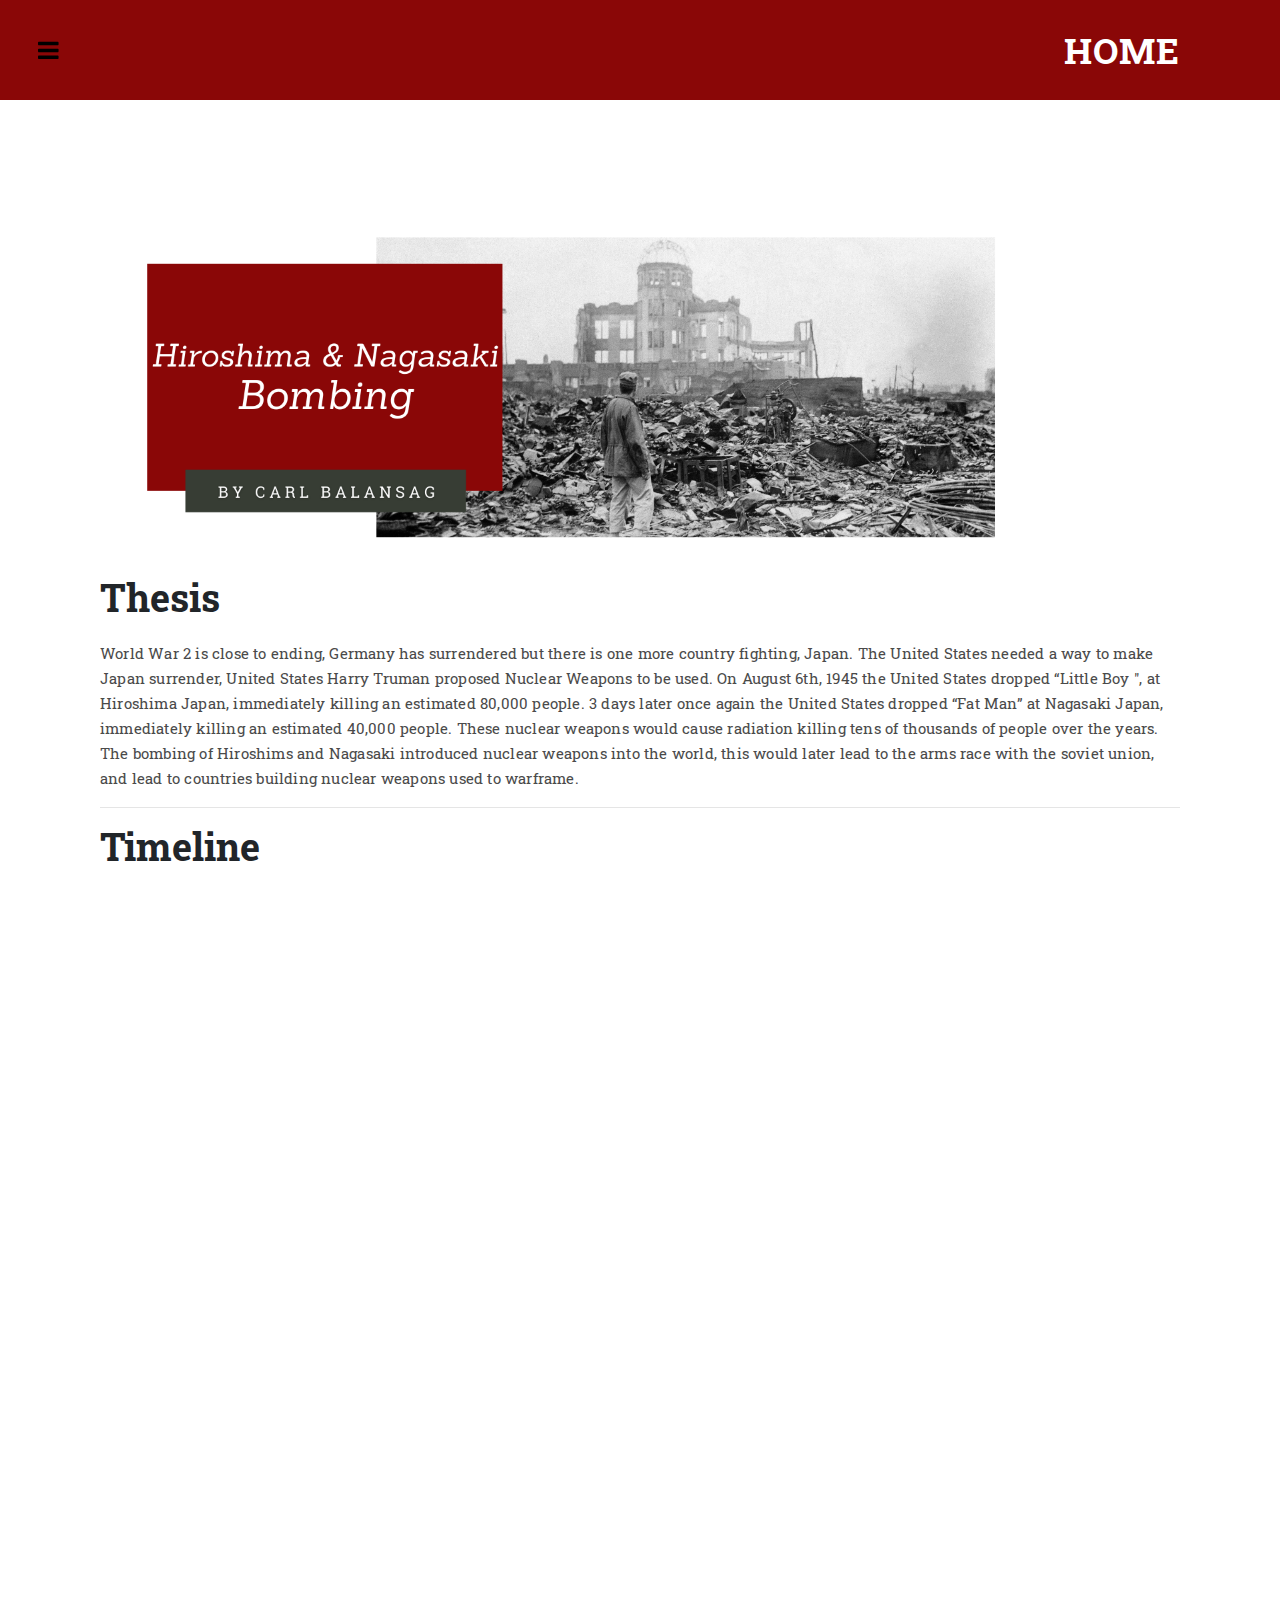
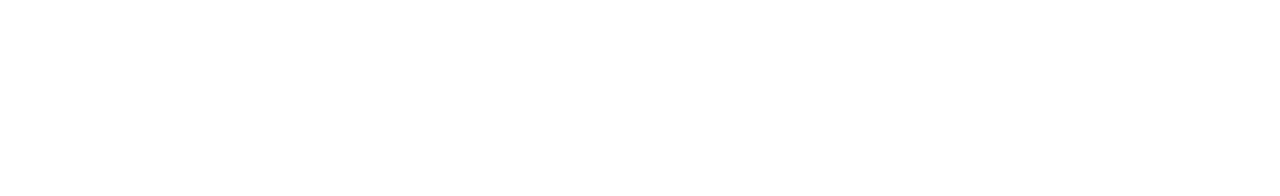
==== commit 0299fc92: "Update index.html" ====
--- a/index.html
+++ b/index.html
@@ -45,21 +45,11 @@
             <!-- Page Heading -->
 
 
-              <div class="page-heading">
-                <div class="container-fluid">
-                  <div class="row">
-                    <div class="col-md-12">
-                        <img src="assets/images/start.png"  class="top"  alt="">
-                      <hr />
-                    </div>
-                  </div>
-                </div>
-              </div>
-
-
             <div class="page-heading">
               <div class="container-fluid">
                 <div class="row">
+                  <img src="assets/images/start.png"  class="top"  alt="">
+                  <hr />
                   <div class="col-md-12">
                     <h1>Thesis</h1>
                     <p class="thesis">     World War 2 is close to ending, Germany has surrendered but there is one more country fighting, Japan. The United States needed a way to make Japan surrender, United States Harry Truman proposed Nuclear Weapons to be used. On August 6th, 1945 the United States dropped “Little Boy '', at Hiroshima Japan, immediately killing an estimated 80,000 people. 3 days later once again the United States dropped “Fat Man” at Nagasaki Japan, immediately killing an estimated 40,000 people. These nuclear weapons would cause radiation killing tens of thousands of people over the years. The bombing of Hiroshims and Nagasaki introduced nuclear weapons into the world, this would later lead to the arms race with the soviet union, and lead to countries building nuclear weapons used to warframe.</p>
--- a/assets/css/templatemo-style.css
+++ b/assets/css/templatemo-style.css
@@ -47,11 +47,14 @@
 }
 
 .top{
-    margin-left: auto;
-    margin-right: auto;
     position: relative;
     width: 1000px;
+    overflow:hidden;
     height: auto;
+    z-index: 0;
+    padding: 0px;
+
+	
 }
 
 .primary-button a,
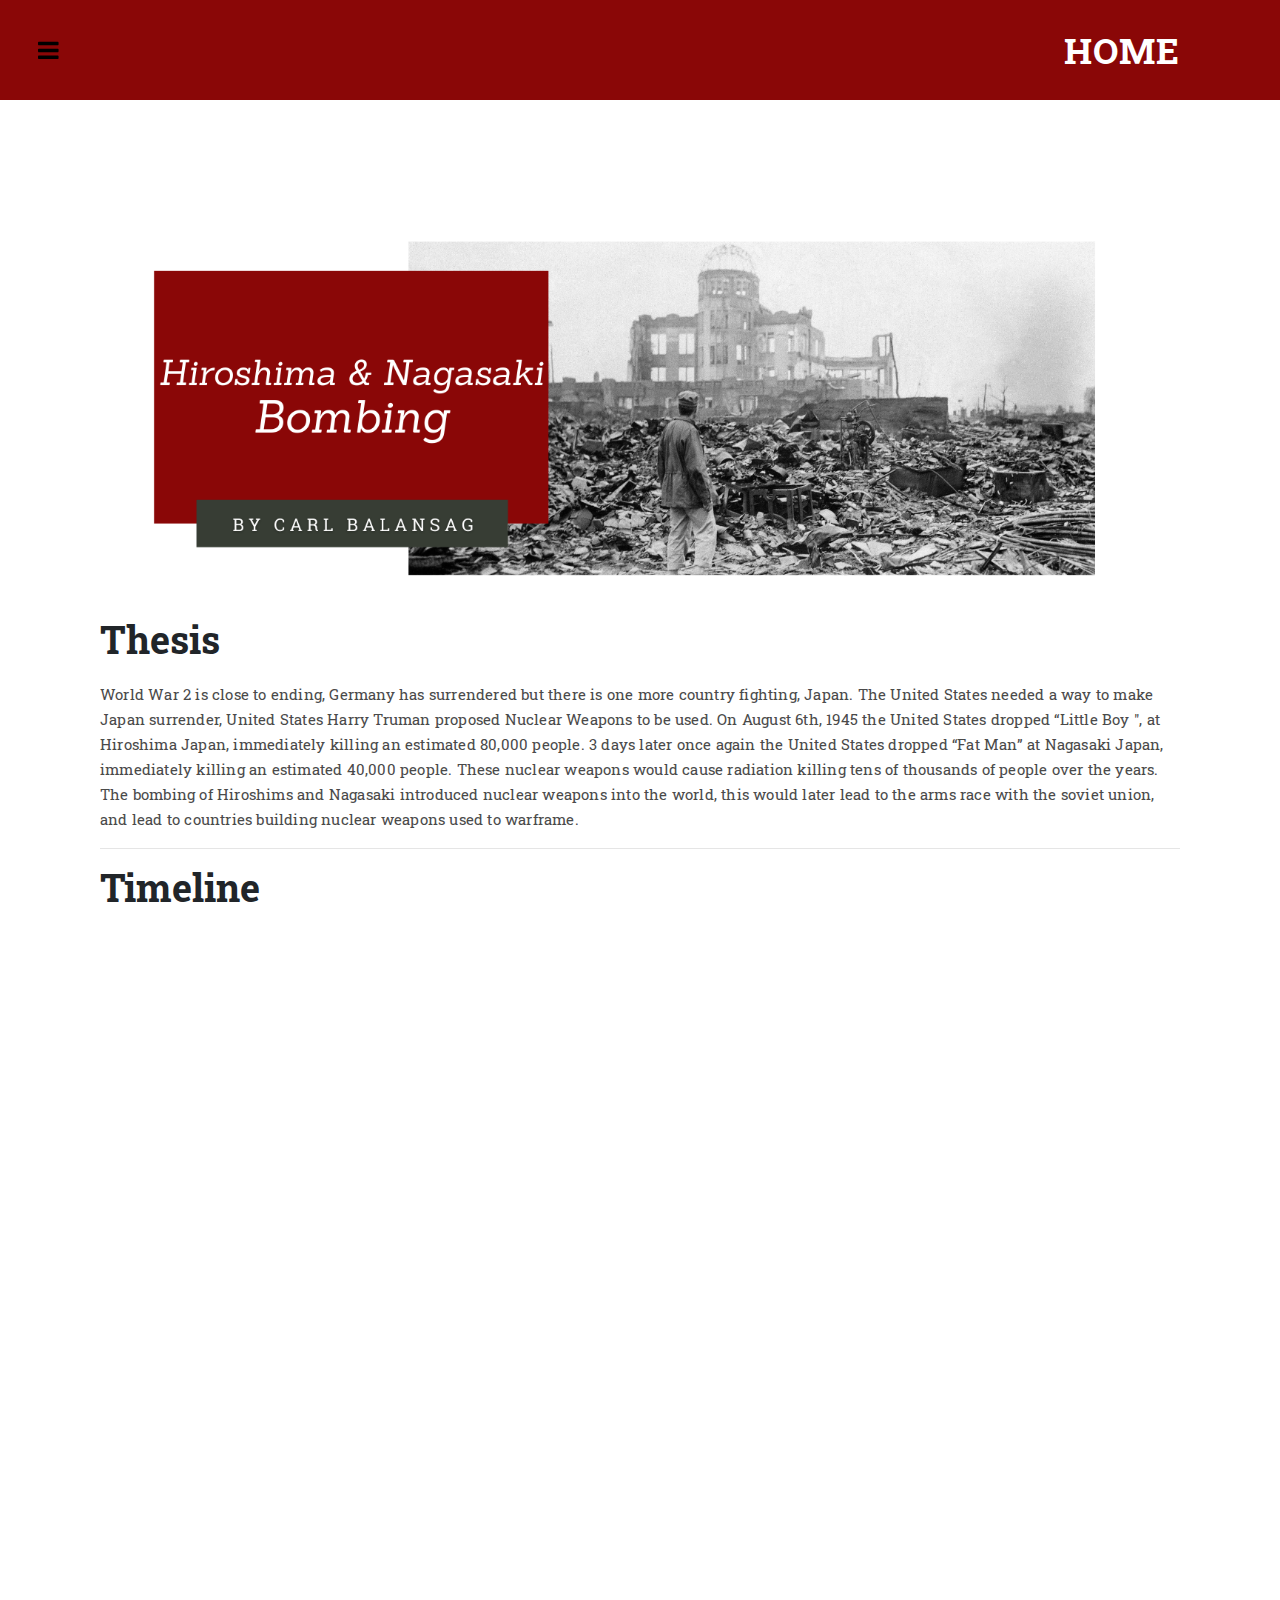
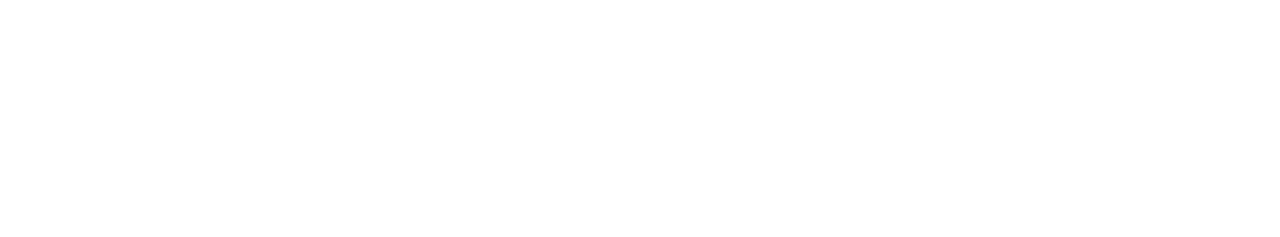
==== commit 0c28085b: "Update index.html" ====
--- a/index.html
+++ b/index.html
@@ -48,7 +48,7 @@
             <div class="page-heading">
               <div class="container-fluid">
                 <div class="row">
-                  <img src="assets/images/start.png"  class="top"  alt="">
+                  <img src="assets/images/start.png"  class="img"  alt="">
                   <hr />
                   <div class="col-md-12">
                     <h1>Thesis</h1>
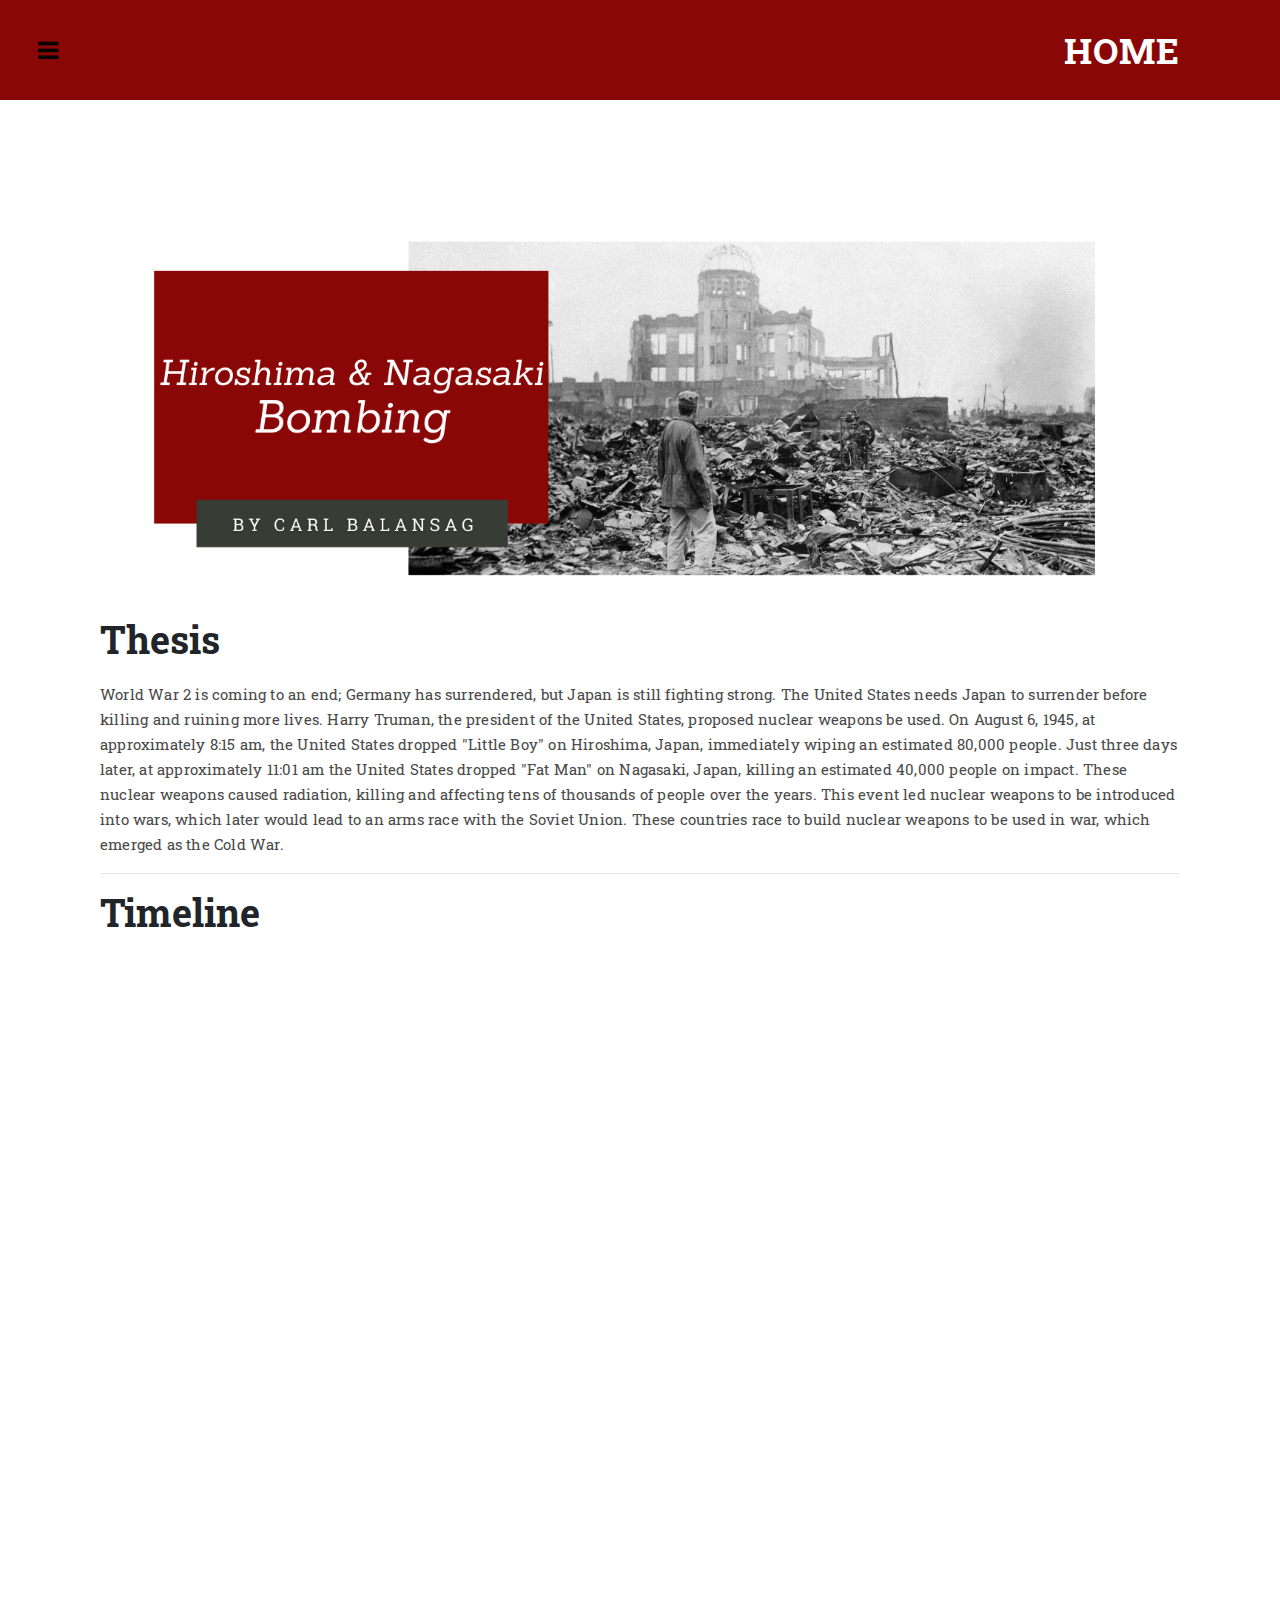
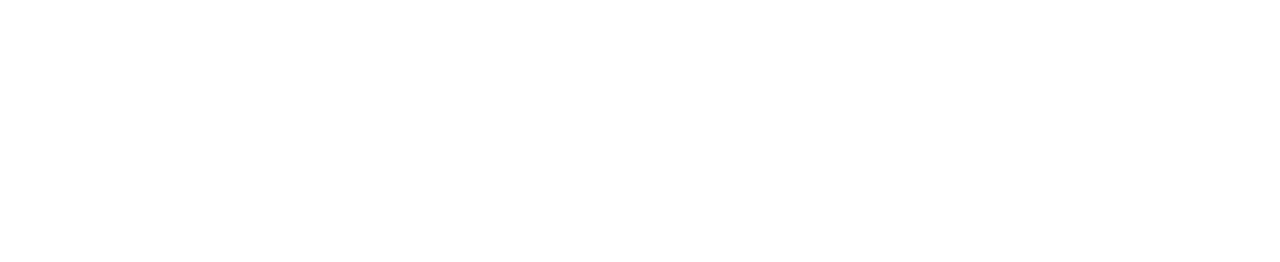
==== commit c1891d83: "fixed thesis" ====
--- a/index.html
+++ b/index.html
@@ -52,7 +52,7 @@
                   <hr />
                   <div class="col-md-12">
                     <h1>Thesis</h1>
-                    <p class="thesis">     World War 2 is close to ending, Germany has surrendered but there is one more country fighting, Japan. The United States needed a way to make Japan surrender, United States Harry Truman proposed Nuclear Weapons to be used. On August 6th, 1945 the United States dropped “Little Boy '', at Hiroshima Japan, immediately killing an estimated 80,000 people. 3 days later once again the United States dropped “Fat Man” at Nagasaki Japan, immediately killing an estimated 40,000 people. These nuclear weapons would cause radiation killing tens of thousands of people over the years. The bombing of Hiroshims and Nagasaki introduced nuclear weapons into the world, this would later lead to the arms race with the soviet union, and lead to countries building nuclear weapons used to warframe.</p>
+                    <p class="thesis">     World War 2 is coming to an end; Germany has surrendered, but Japan is still fighting strong. The United States needs Japan to surrender before killing and ruining more lives. Harry Truman, the president of the United States, proposed nuclear weapons be used. On August 6, 1945, at approximately 8:15 am, the United States dropped "Little Boy" on Hiroshima, Japan, immediately wiping an estimated 80,000 people. Just three days later, at approximately 11:01 am the United States dropped "Fat Man" on Nagasaki, Japan, killing an estimated 40,000 people on impact. These nuclear weapons caused radiation, killing and affecting tens of thousands of people over the years. This event led nuclear weapons to be introduced into wars, which later would lead to an arms race with the Soviet Union. These countries race to build nuclear weapons to be used in war, which emerged as the Cold War.</p>
                     <hr />
                     <h1>Timeline</h1>
                   </div>
@@ -61,8 +61,7 @@
             </div>
 
 
-              <iframe src='https://cdn.knightlab.com/libs/timeline3/latest/embed/index.html?source=1AvqhfemXt5m7eoBFFXl8RFWh9XiJI4sRMn04hHzDS0k&font=Default&lang=en&initial_zoom=2&height=650' width="100%" height="800px" frameborder="0" style="border:0" allowfullscreen></iframe>
-
+              <iframe src='https://cdn.knightlab.com/libs/timeline3/latest/embed/index.html?source=1dVVh3eop1js--hXCr3Vz_KeYdKP-hxs7ne7NVf2HoyI&font=Default&lang=en&initial_zoom=2&height=650' width='100%' height='800px' frameborder="0" webkitallowfullscreen mozallowfullscreen allowfullscreen frameborder='0'></iframe>
 
           </div>
         </div>
